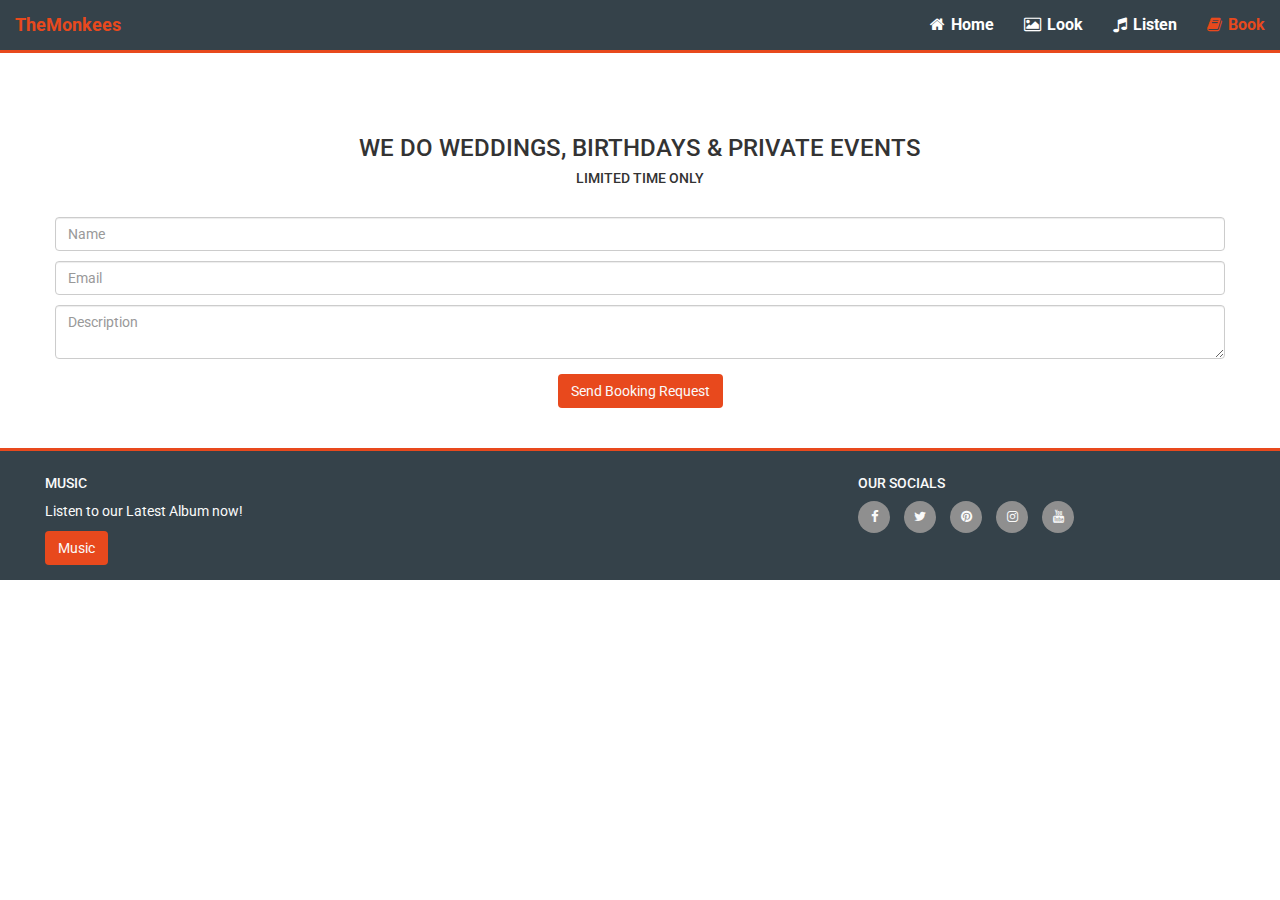
==== booking.html @ 77b5f1f5 "Listen page added and some stylings implemented" ====
<!DOCTYPE html>
<html lang="en">
    <head>
        <meta charset="UTF-8">
        <meta name="viewport" content="width=device-width, initial-scale=1.0">
        <meta http-equiv="X-UA-Compatible" content="ie=edge">
        <title>TheMonkees</title>
        <link rel="stylesheet" href="https://maxcdn.bootstrapcdn.com/bootstrap/3.3.7/css/bootstrap.min.css" type="text/css">
        <link rel="stylesheet" href="https://stackpath.bootstrapcdn.com/font-awesome/4.7.0/css/font-awesome.min.css" type="text/css">
        <link href="https://fonts.googleapis.com/css?family=Roboto:400,400i,700,700i" rel="stylesheet">
        <link rel="stylesheet" href="./css/style.css" type="text/css">
    </head>
    <body>
        <header>
            <nav class="navbar navbar-default navbar-fixed-top">
                <div class="container-fluid">
                    <div class="navbar-header">
                        <a href="index.html" class="navbar-brand">TheMonkees</a>
                        <button type="button" class="navbar-toggle collapsed" data-toggle="collapse" data-target="#navbar">
                            <span class="sr-only">Toggle navigation</span>
                            <span class="icon-bar"></span>
                            <span class="icon-bar"></span>
                            <span class="icon-bar"></span>
                        </button>
                    </div>
                    <div class="navbar-collapse collapse" id="navbar">
                        <ul class="nav navbar-nav navbar-right">
                            <li><a href="index.html"><i class="fa fa-home"></i><span>Home</span></a></li>
                            <li><a href=""><i class="fa fa-image"></i><span>Look</span></a></li>
                            <li><a href="listen.html"><i class="fa fa-music"></i><span>Listen</span></a></li>
                            <li class="active"><a href="booking.html"><i class="fa fa-book"></i><span>Book</span></a></li>
                        </ul>
                    </div>
                </div>
            </nav>
        </header>
        <section class="container">
            <div class="row contact-area">
                <div class="contact-heading">
                    <h3 class="uppercase text-center">We do Weddings, Birthdays & Private Events</h3>
                    <h5 class="uppercase text-center">Limited Time Only</h5>
                </div>
                <div class="center-form">
                    <form>
                        <input type="text" name="name" class="form-control form-item" id="fullname" placeholder="Name" required/>
                        <input type="email" name="emailaddress" class="form-control form-item" id="emailaddress" placeholder="Email" required/>
                        <textarea row="5" name="projectsummary" class="form-control form-item" placeholder="Description" required></textarea>
                        <button type="submit" class="btn btn-secondary center-block">Send Booking Request</button>
                    </form>
                </div>
            </div>
        </section>
        <footer class="container-fluid">
            <div id="footer-details" class="row">
                <div class="col-sm-8">
                    <h5 class="uppercase">Music</h5>
                    <p id="footer-text">Listen to our Latest Album now!</p>
                    <button class="btn">Music</button>
                </div>
                <div class="col-sm-4">
                    <h5 class="uppercase">Our Socials</h5>
                    <ul class="list-inline social-links">
                        <li><a target="_blank" href="#"><i class="fa fa-facebook" aria-hidden="true"></i></a></li>
                        <li><a target="_blank" href="#"><i class="fa fa-twitter" aria-hidden="true"></i></a></li>
                        <li><a target="_blank" href="#"><i class="fa fa-pinterest" aria-hidden="true"></i></a></li>
                        <li><a target="_blank" href="#"><i class="fa fa-instagram" aria-hidden="true"></i></a></li>
                        <li><a target="_blank" href="#"><i class="fa fa-youtube" aria-hidden="true"></i></a></li>
                    </ul>
                </div>
            </div>
        </footer>
        <script src="https://code.jquery.com/jquery-3.2.1.min.js" integrity="sha256-hwg4gsxgFZhOsEEamdOYGBf13FyQuiTwlAQgxVSNgt4=" crossorigin="anonymous"></script>
        <script src="https://maxcdn.bootstrapcdn.com/bootstrap/3.3.7/js/bootstrap.min.js" integrity="sha384-Tc5IQib027qvyjSMfHjOMaLkfuWVxZxUPnCJA7l2mCWNIpG9mGCD8wGNIcPD7Txa" crossorigin="anonymous"></script>
    </body>
</html>
---- css/style.css ----
*{
    padding: 0;
    margin: 0;
}

body {
    font-family: 'Roboto', sans-serif;
    font-size: 16px;
}


/*********************Global Text/Padding/Margin Styles*/

/* h1,h2,h3,h4{
    margin: 0;
} */

.uppercase{
    text-transform: uppercase;
}


/*********************Heading & Navigation*/
.navbar {
    margin-bottom: 0;
    position: absolute;
    top: 0;
    left: 0;
    width: 100%;
    background-color: #35424a;
    border: 0;
    border-bottom: #e8491d 3px solid;
}

.navbar-default .navbar-collapse {
    border-color: transparent;
}

.navbar-default .navbar-toggle {
    border: 0;
}

.navbar-default .navbar-toggle:hover {
    background-color: transparent;
}

.navbar-default .navbar-toggle .icon-bar {
    background-color: white;
}

.navbar .navbar-brand {
    font-weight: bold;
    color: white;
    transition: all 0.2s ease-in-out;
    -webkit-transition: all 0.2s ease-in-out;
    -moz-transition: all 0.2s ease-in-out;
}

.navbar .navbar-brand:hover {
    color: #e8491d;
}

.navbar-default .navbar-nav a {
    font-weight: bold;
    transition: all 0.2s ease-in-out;
    -webkit-transition: all 0.2s ease-in-out;
    -moz-transition: all 0.2s ease-in-out;
}

.navbar-default .navbar-nav>.active>a,
.navbar-default .navbar-nav>.active>a:focus,
.navbar-default .navbar-nav>.active>a:hover {
    color: #e8491d;
    background: transparent;
}

.navbar-default .navbar-nav > li > a{
    color: #fff;
}

.navbar-default .navbar-nav>li>a:focus,
.navbar-default .navbar-nav>li>a:hover {
    color: #e8491d;
}

ul li i{
    padding-right: 6px;
    font-size: 30px;
}

/*********************Home Page - Jumbotron*/

.jumbotron{
    background: url("../assets/images/monkees.jpg") no-repeat center center;
    background-size: cover;
    background-position-y: 30px;
    color: #fafafa;
    text-align: center;
    margin: 0;
    padding: 10px;
    letter-spacing: 2.5px;
    height: 400px;
    position: relative;
}

.call-out-overlay{
    position: absolute;
    top: 0;
    left: 0;
    height: 100%;
    width: 100%;
    background-color: rgba(0, 0, 0, 0.5);
    z-index: 1;
}

.jumbotron .call-out-overlay h1{
    padding-top: 170px;
    font-weight: bold;
    font-size: 46px;
}

.jumbotron .call-out-overlay p{
    font-size: 26px;
    padding: 10px 5px;
}


/*********************Home Page - Three Callouts*/

.three-props-wrapper{
    background-color: #fafafa;
    padding-top: 10px;
    padding-bottom: 20px;
}

.three-props-wrapper .three-props-item{
    text-align: center;
    color: #0a0a0a;
    font-family: 'Roboto', sans-serif;
    padding-bottom: 10px;
    margin-top: 20px;
}

.three-props-img{
    width: 150px;
    height: auto;
    display: block;
    margin: 5px auto;
    padding: 10px;
}

.three-props-wrapper .three-props-item h2{
    font-weight: 400;
    letter-spacing: 2.5px;
    font-size: 23px;
    padding-top: 20px;
    padding-bottom: 10px;
}

.three-props-wrapper .three-props-item p{
    font-weight: 100;
    font-size: 16px;
    padding: 20px 10px 10px 10px;
}

.three-props-wrapper .three-props-item i{
    display: block;
    margin-top: 10px;
    margin-bottom: 10px;
    font-size: 50px;
}


/*********************Booking Page - Form*/

.contact-area{
    margin-top: 100px;
    margin-bottom: 20px;
}

.contact-heading{
    margin-top: 10px;
    margin-bottom: 15px;
    padding: 5px;
}

.form-control{
    margin-top: 7px;
    margin-bottom: 10px;
}

button[type="submit"] {
    margin-top: 15px;
    margin-bottom: 20px;
    background-color: #e8491d;
    color: #fafafa;
}


/*********************Listen Page*/

.album-container{
    padding-top: 60px;
}

.album-info-img .album-img{
    max-width: 300px;
    height: auto;
}

.album-info-wrapper{
    text-align: center;
    margin: 10px 0px;
}

.playlist-item{
    position: relative;
}

.item-info, .item-player{
    display: inline-block;
}

.item-info{
    width: 350px;
    height: 140px;
}

.item-player{
    width: 300px;
    height: 140px;
    padding-top: 50px;
    position: absolute;
    right: 20px;
}

.item-line{
    border: 2px solid #e8491d;
}

@media (max-width: 768px){
    .item-player{
        position: static;
        padding-top: 20px;
        margin: 0 auto;
    }
}


/*********************Footer*/

footer{
    background-color: #35424a;
    color: #fafafa;
    min-height: 50px;
    margin: 0;
    border-top: #e8491d 3px solid;
}

.social-links{
    padding-bottom: 15px;
}

.social-links li a i{
    width: 32px;
    height: 32px;
    padding: 12px 0;
    border-radius: 50%;
    font-size: 13px;
    line-height: 7px;
    text-align: center;
    color: #fafafa;
    background: #8f8f8f;
    transition: all 0.35s ease-in-out;
    -webkit-transition: all 0.35s ease-in-out;
    -moz-transition: all 0.35s ease-in-out;
}

.social-links li a i:hover{
    background: #e8491d;
}

#footer-details{
    margin: 15px;
}

#footer-text{
    font-size: 14px;
}

.btn{
    background-color: #e8491d;
    color: #fafafa;
}
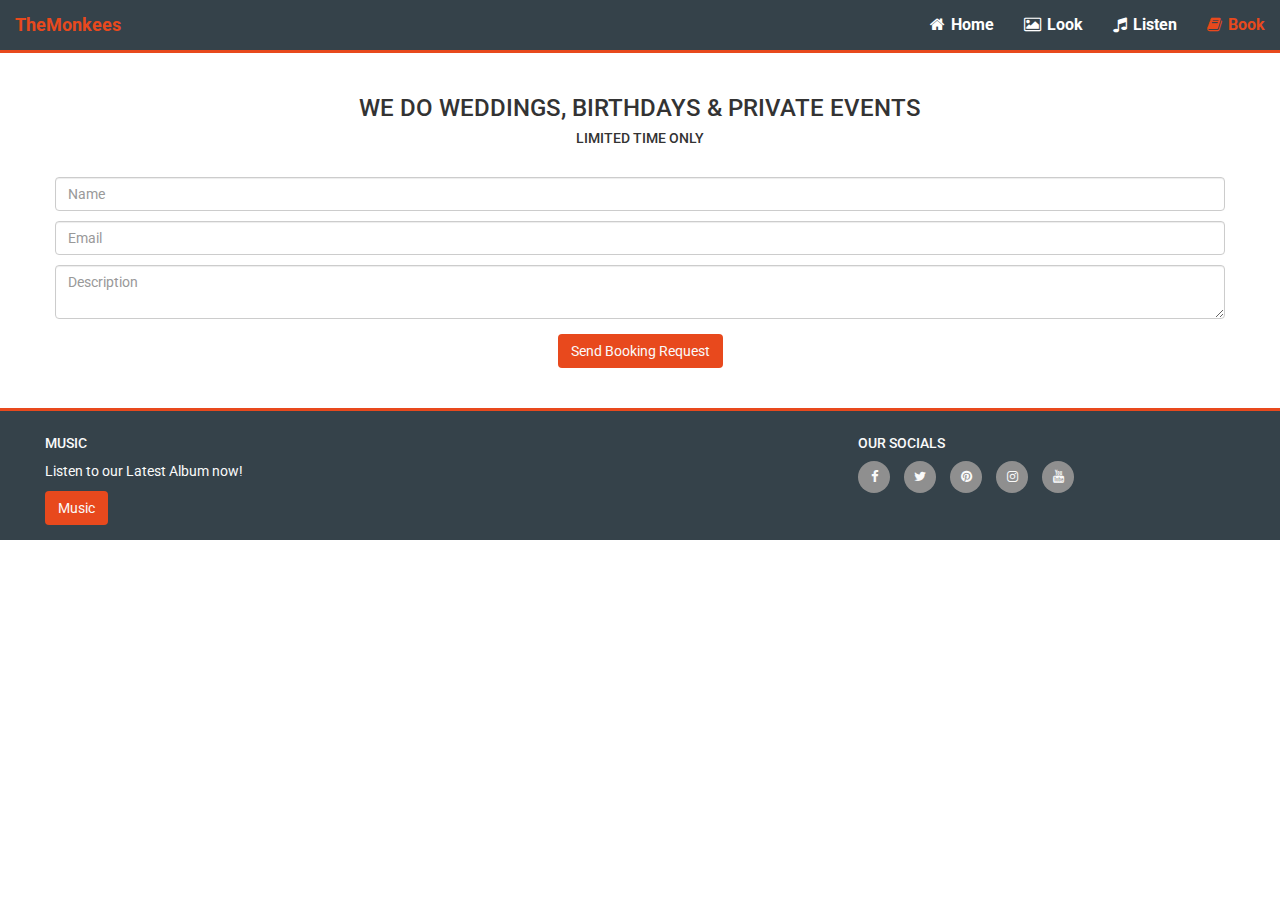
==== commit 1eb2d4bf: "Added 'Look.html' file and some initial changes" ====
--- a/booking.html
+++ b/booking.html
@@ -26,7 +26,7 @@
                     <div class="navbar-collapse collapse" id="navbar">
                         <ul class="nav navbar-nav navbar-right">
                             <li><a href="index.html"><i class="fa fa-home"></i><span>Home</span></a></li>
-                            <li><a href=""><i class="fa fa-image"></i><span>Look</span></a></li>
+                            <li><a href="look.html"><i class="fa fa-image"></i><span>Look</span></a></li>
                             <li><a href="listen.html"><i class="fa fa-music"></i><span>Listen</span></a></li>
                             <li class="active"><a href="booking.html"><i class="fa fa-book"></i><span>Book</span></a></li>
                         </ul>
--- a/css/style.css
+++ b/css/style.css
@@ -174,7 +174,7 @@
 /*********************Booking Page - Form*/
 
 .contact-area{
-    margin-top: 100px;
+    margin-top: 60px;
     margin-bottom: 20px;
 }
 
@@ -228,7 +228,6 @@
 
 .item-player{
     width: 300px;
-    height: 140px;
     padding-top: 50px;
     position: absolute;
     right: 20px;
@@ -236,14 +235,31 @@
 
 .item-line{
     border: 2px solid #e8491d;
+}
+
+#last-item{
+    padding-bottom: 25px;
 }
 
 @media (max-width: 768px){
     .item-player{
         position: static;
         padding-top: 20px;
-        margin: 0 auto;
+        padding-bottom: 20px;
     }
+}
+
+
+/*********************Look Page*/
+
+.meet-band-wrapper{
+    padding-top: 60px;
+    text-align: center;
+}
+
+.band-img{
+    width: 200px;
+    height: 160px;
 }
 
 
